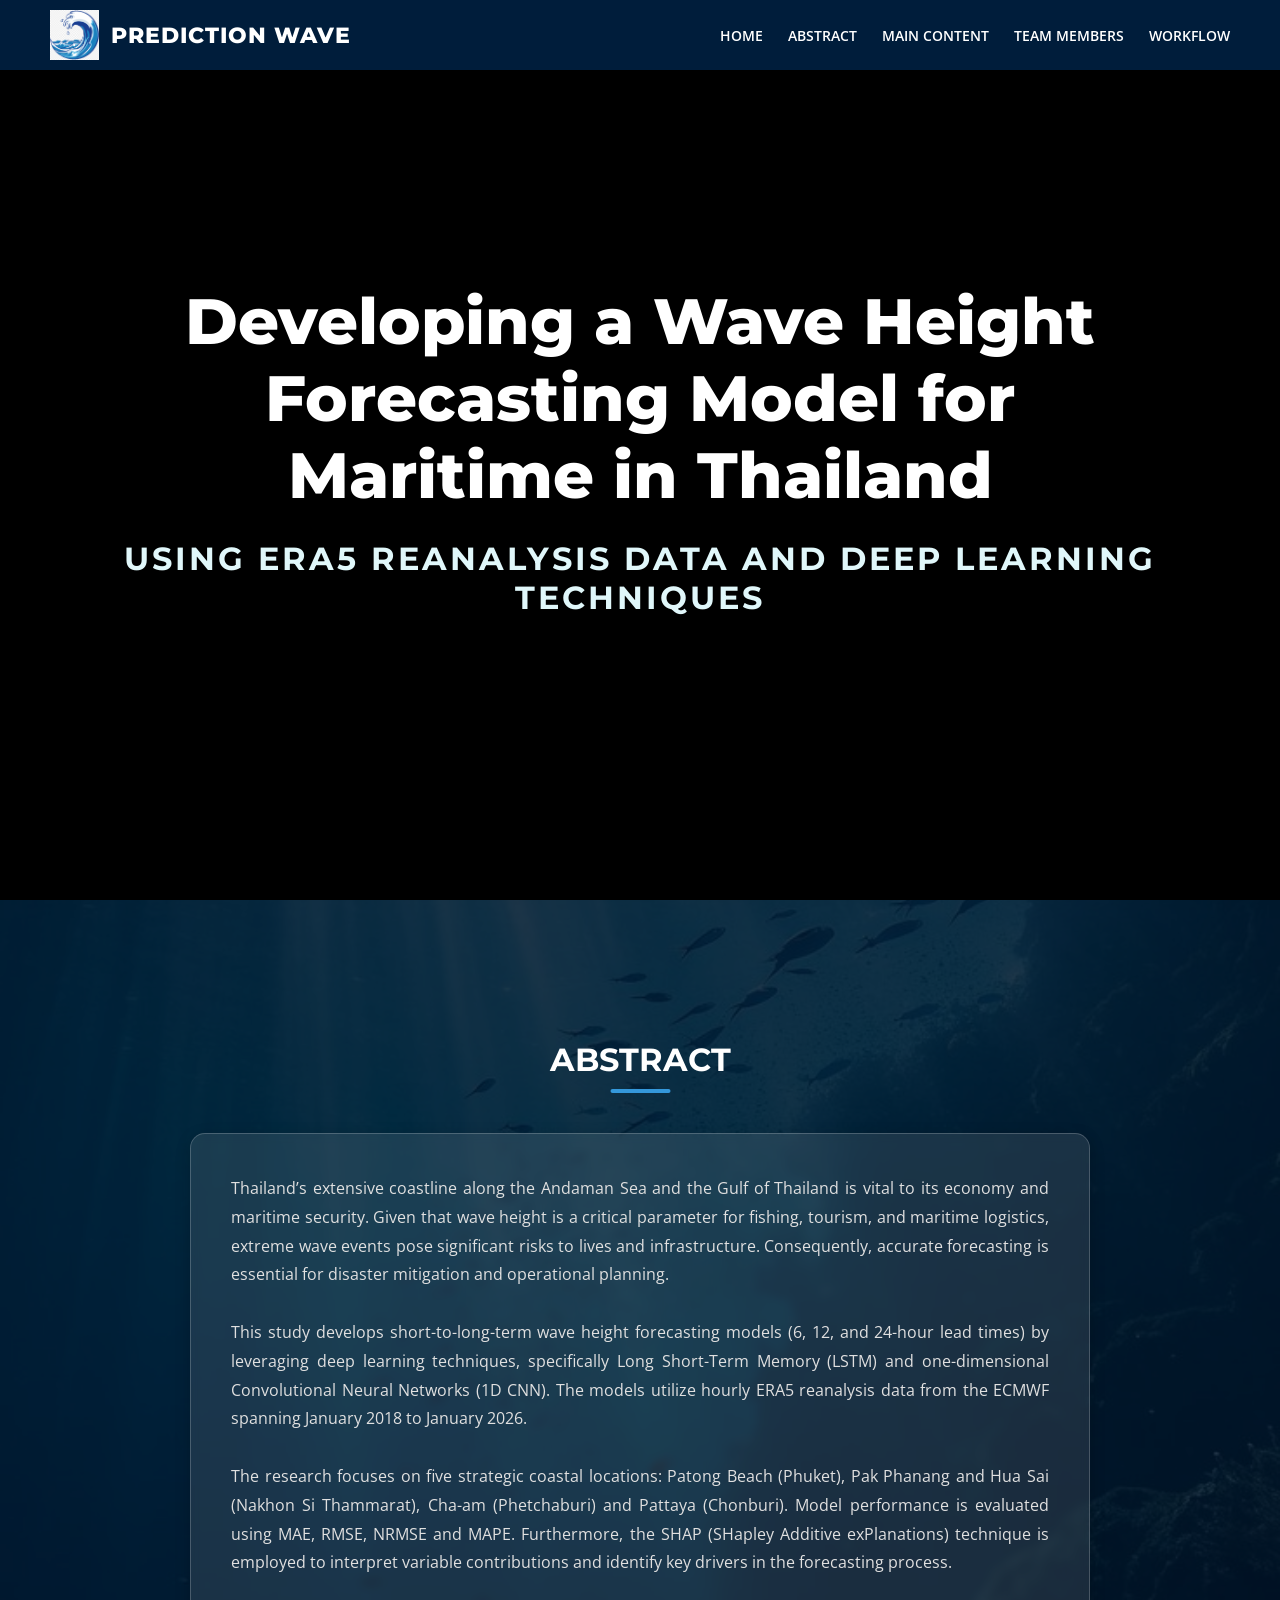
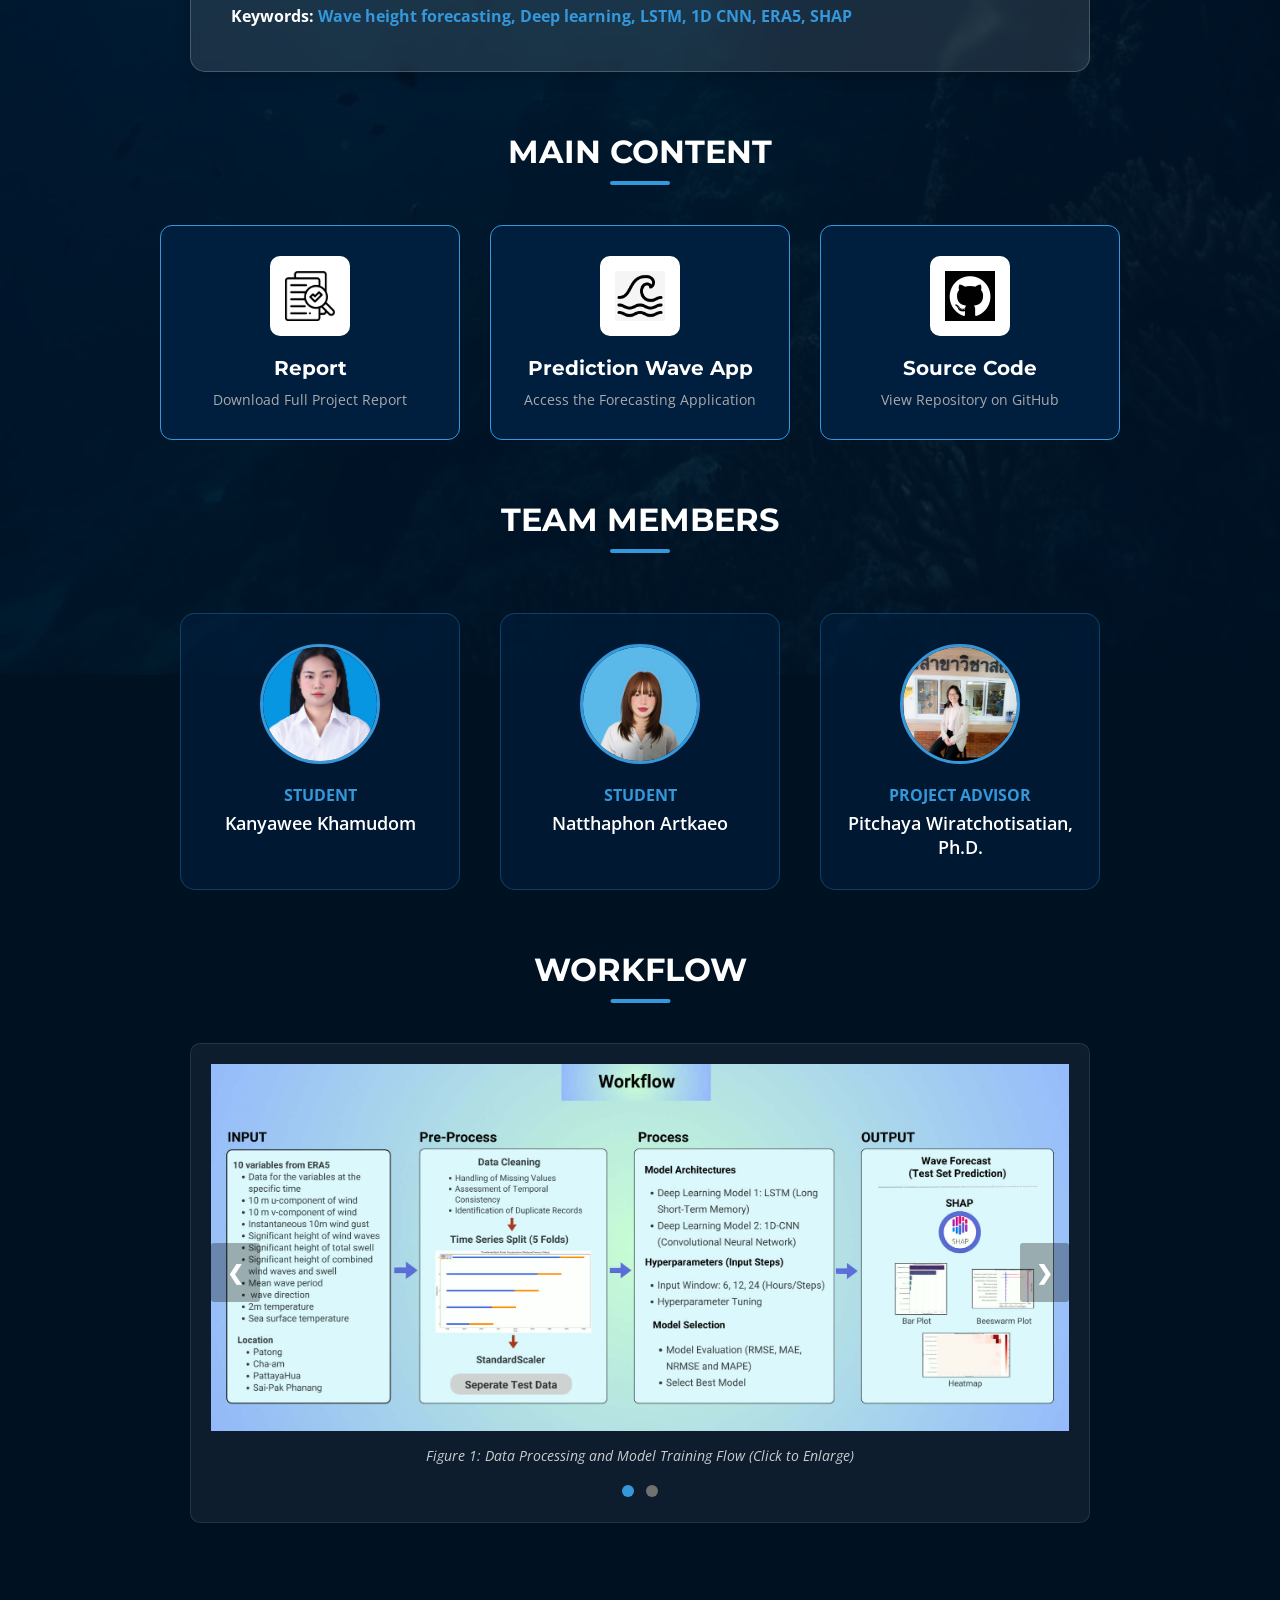
==== index.html @ abeac277 "Add files via upload" ====
<!DOCTYPE html>
<html lang="en">
<head>
    <meta charset="UTF-8">
    <meta name="viewport" content="width=device-width, initial-scale=1.0">
    <title>Wave Forecasting Model</title>
    <link href="https://fonts.googleapis.com/css2?family=Montserrat:wght@700;800&family=Open+Sans:wght@300;400;600;700&display=swap" rel="stylesheet">
    <link rel="stylesheet" href="style.css">
</head>
<body>

    <nav class="navbar">
        <a href="#home" class="logo-container">
            <img src="picture/logo.png" alt="Logo" class="nav-logo" style="height: 50px; width: auto;">
            <span class="logo-text">Prediction Wave</span>
        </a>
        <div class="nav-links">
            <a href="#home">Home</a>
            <a href="#abstract">Abstract</a>
            <a href="#main-resources">Main Content</a>
            <a href="#team">Team Members</a>
            <a href="#workflow">Workflow</a>
        </div>
    </nav>

    <section id="home" class="hero-section">
        <video autoplay muted loop playsinline class="back-video">
            <source src="picture/cover_video.mp4" type="video/mp4">
        </video>
        <div class="overlay"></div>
        <div class="hero-content">
            <h1>Developing a Wave Height<br>Forecasting Model for<br>Maritime in Thailand</h1>
            <p>USING ERA5 REANALYSIS DATA AND DEEP LEARNING TECHNIQUES</p>
        </div>
    </section>

    <div class="content-container">
        
        <h2 id="abstract" class="section-title">Abstract</h2>
        <div class="abstract-box">
            <p>
                Thailand’s extensive coastline along the Andaman Sea and the Gulf of Thailand is vital to its economy and maritime security. Given that wave height is a critical parameter for fishing, tourism, and maritime logistics, extreme wave events pose significant risks to lives and infrastructure. Consequently, accurate forecasting is essential for disaster mitigation and operational planning.
                <br><br>
                This study develops short-to-long-term wave height forecasting models (6, 12, and 24-hour lead times) by leveraging deep learning techniques, specifically Long Short-Term Memory (LSTM) and one-dimensional Convolutional Neural Networks (1D CNN). The models utilize hourly ERA5 reanalysis data from the ECMWF spanning January 2018 to January 2026.
                <br><br>
                The research focuses on five strategic coastal locations: Patong Beach (Phuket), Pak Phanang and Hua Sai (Nakhon Si Thammarat), Cha-am (Phetchaburi) and Pattaya (Chonburi). Model performance is evaluated using MAE, RMSE, NRMSE and MAPE. Furthermore, the SHAP (SHapley Additive exPlanations) technique is employed to interpret variable contributions and identify key drivers in the forecasting process.
            </p>
            <p style="margin-top: 25px; color: #3498db; font-weight: 700;">
                <span style="color: #fff;">Keywords:</span> Wave height forecasting, Deep learning, LSTM, 1D CNN, ERA5, SHAP
            </p>
        </div>

        <h2 id="main-resources" class="section-title">Main Content</h2>
        <div class="resource-container">
            <a href="https://drive.google.com/drive/folders/1Zz6LrvlHGG31Pmmuqsg2AC8kvUGBqj5h?usp=drive_link" target="_blank" class="resource-box">
                <div class="icon-wrapper"><img src="picture/report.jpg" alt="Report" class="icon-img" style="width: 50px;"></div>
                <h3>Report</h3>
                <p>Download Full Project Report</p>
            </a>
            <a href="javascript:void(0);" onclick="alert('Prediction Wave App is coming soon!');" class="resource-box">
                <div class="icon-wrapper"><img src="picture/app.jpg" alt="App" class="icon-img" style="width: 50px;"></div>
                <h3>Prediction Wave App</h3>
                <p>Access the Forecasting Application</p>
            </a>
            <a href="https://github.com/natthaphonmint/wave_height_forecasting" target="_blank" class="resource-box">
                <div class="icon-wrapper"><img src="picture/code.jpg" alt="Source Code" class="icon-img" style="width: 50px;"></div>
                <h3>Source Code</h3>
                <p>View Repository on GitHub</p>
            </a>
        </div>

        <h2 id="team" class="section-title">Team Members</h2>
        <div class="team-container">
            
            <a href="https://github.com/Kanyaweekh" target="_blank" class="member-card">
                <div class="img-circle"><img src="picture/m1.jpg" alt="Kanyawee"></div>
                <h3 class="role-blue">Student</h3>
                <p class="name-white">Kanyawee Khamudom</p>
            </a>

            <a href="https://github.com/natthaphonmint" target="_blank" class="member-card">
                <div class="img-circle"><img src="picture/m2.jpg" alt="Natthaphon"></div>
                <h3 class="role-blue">Student</h3>
                <p class="name-white">Natthaphon Artkaeo</p>
            </a>

            <a href="javascript:void(0);" onclick="alert('Profile is coming soon!');" class="member-card">
                <div class="img-circle"><img src="picture/m3.jpg" alt="Pitchaya"></div>
                <h3 class="role-blue">Project Advisor</h3> 
                <p class="name-white">Pitchaya Wiratchotisatian, Ph.D.</p>
            </a>

        </div>

        <h2 id="workflow" class="section-title">Workflow</h2>
        <div class="workflow-slider">
            <div class="slider-container">
                <div class="slide fade">
                    <img src="picture/flow1.jpg" style="width:100%; cursor: pointer;" onclick="openModal(this)" alt="Figure 1: Data Processing and Model Training Flow">
                    <div class="caption">Figure 1: Data Processing and Model Training Flow (Click to Enlarge)</div>
                </div>
                <div class="slide fade">
                    <img src="picture/flow2.jpg" style="width:100%; cursor: pointer;" onclick="openModal(this)" alt="Figure 2: System Architecture and Deployment">
                    <div class="caption">Figure 2: System Architecture and Deployment (Click to Enlarge)</div>
                </div>
                <a class="prev" onclick="plusSlides(-1)">&#10094;</a>
                <a class="next" onclick="plusSlides(1)">&#10095;</a>
            </div>
            <div style="text-align:center; margin-top: 15px;">
                <span class="dot" onclick="currentSlide(1)"></span> 
                <span class="dot" onclick="currentSlide(2)"></span> 
            </div>
        </div>
        <div style="height: 100px;"></div>
    </div>

    <div id="myModal" class="modal">
      <span class="close" onclick="closeModal()">&times;</span>
      <img class="modal-content" id="img01">
      <div id="caption-text"></div>
    </div>

    <img src="picture/jellyfish.jpg" class="jellyfish jelly-1" alt="Jellyfish" style="width: 120px; position: fixed;">
    <img src="picture/jellyfish.jpg" class="jellyfish jelly-2" alt="Jellyfish" style="width: 120px; position: fixed;">

    <script>
        let slideIndex = 0;
        let timer;
        showSlidesAuto();

        function showSlidesAuto() {
            let i;
            let slides = document.getElementsByClassName("slide");
            let dots = document.getElementsByClassName("dot");
            for (i = 0; i < slides.length; i++) { slides[i].style.display = "none"; }
            slideIndex++;
            if (slideIndex > slides.length) {slideIndex = 1}    
            for (i = 0; i < dots.length; i++) { dots[i].className = dots[i].className.replace(" active", ""); }
            if(slides.length > 0) {
                slides[slideIndex-1].style.display = "block";  
                dots[slideIndex-1].className += " active";
            }
            timer = setTimeout(showSlidesAuto, 5000); // Change image every 5 seconds
        }

        function plusSlides(n) {
            clearTimeout(timer); 
            showSlidesManual(slideIndex += n);
        }

        function currentSlide(n) {
            clearTimeout(timer); 
            showSlidesManual(slideIndex = n);
        }

        function showSlidesManual(n) {
            let i;
            let slides = document.getElementsByClassName("slide");
            let dots = document.getElementsByClassName("dot");
            if (n > slides.length) {slideIndex = 1}    
            if (n < 1) {slideIndex = slides.length}
            for (i = 0; i < slides.length; i++) { slides[i].style.display = "none"; }
            for (i = 0; i < dots.length; i++) { dots[i].className = dots[i].className.replace(" active", ""); }
            slides[slideIndex-1].style.display = "block";  
            dots[slideIndex-1].className += " active";
            timer = setTimeout(showSlidesAuto, 5000); 
        }

        // Modal Logic
        function openModal(element) {
            clearTimeout(timer); // Pause slider when modal is open
            var modal = document.getElementById("myModal");
            var modalImg = document.getElementById("img01");
            var captionText = document.getElementById("caption-text");
            modal.style.display = "block";
            modalImg.src = element.src;
            captionText.innerHTML = element.alt;
        }

        function closeModal() {
            document.getElementById("myModal").style.display = "none";
            timer = setTimeout(showSlidesAuto, 2000); // Resume slider
        }

        // Close modal when clicking outside image
        window.onclick = function(event) {
            var modal = document.getElementById("myModal");
            if (event.target == modal) {
                closeModal();
            }
        }
    </script>
</body>
</html>
---- style.css ----
/* --- 1. RESET & GLOBAL FONTS --- */
* {
    margin: 0;
    padding: 0;
    box-sizing: border-box;
    scroll-behavior: smooth;
}

body {
    font-family: 'Open Sans', sans-serif;
    background: #000;
    color: #fff;
    overflow-x: hidden; /* ป้องกันสกรอลล์แนวนอน */
}

/* --- 2. NAVBAR (เมนูด้านบน) --- */
.navbar {
    position: fixed;
    top: 0;
    width: 100%;
    padding: 10px 50px;
    display: flex;
    justify-content: space-between;
    align-items: center;
    background: rgba(0, 31, 63, 0.95); /* สีพื้นหลังเมนู */
    backdrop-filter: blur(10px);
    z-index: 1000; /* อยู่เหนือเนื้อหาปกติ แต่อยู่ใต้ Modal */
    box-shadow: 0 2px 10px rgba(0,0,0,0.3);
}

.logo-container {
    display: flex;
    align-items: center;
    text-decoration: none;
}

.nav-logo {
    height: 40px; /* บังคับความสูงโลโก้ใน CSS อีกทาง */
    width: auto;
    margin-right: 12px;
}

.logo-text {
    font-size: 22px;
    font-weight: 800;
    font-family: 'Montserrat', sans-serif;
    text-transform: uppercase;
    letter-spacing: 1px;
    color: #fff;
}

.nav-links {
    display: flex;
    gap: 25px;
}

.nav-links a {
    color: #fff;
    text-decoration: none;
    font-size: 14px;
    font-weight: 600;
    text-transform: uppercase;
    transition: color 0.3s;
}

.nav-links a:hover {
    color: #3498db;
}

/* --- 3. HERO SECTION (วิดีโอหน้าแรก) --- */
.hero-section {
    position: relative;
    width: 100%;
    height: 100vh;
    display: flex;
    justify-content: center;
    align-items: center;
    overflow: hidden;
}

.back-video {
    position: absolute;
    right: 0; bottom: 0;
    min-width: 100%; min-height: 100%;
    z-index: -1;
    object-fit: cover;
}

.overlay {
    position: absolute;
    top: 0; left: 0;
    width: 100%; height: 100%;
    background: rgba(0, 0, 0, 0.4); 
    z-index: 0;
}

.hero-content {
    position: relative;
    z-index: 1;
    text-align: center;
    padding: 0 20px;
    max-width: 1200px;
}

.hero-content h1 {
    font-family: 'Montserrat', sans-serif;
    font-size: 64px; 
    font-weight: 800;
    line-height: 1.2;
    margin-bottom: 25px;
    text-shadow: 3px 3px 15px rgba(0,0,0,0.6);
}

.hero-content p {
    font-family: 'Montserrat', sans-serif;
    font-size: 32px; 
    font-weight: 700;
    letter-spacing: 3px;
    margin-top: 15px;
    opacity: 1;
    text-shadow: 2px 2px 10px rgba(0,0,0,0.8);
    color: #e0f7fa;
}

/* --- 4. CONTENT CONTAINER (พื้นหลังใต้น้ำ) --- */
.content-container {
    position: relative;
    background: url('picture/underwater.jpg') no-repeat center top; /* Path รูปพื้นหลัง */
    background-size: cover;
    background-attachment: fixed;
    padding: 80px 50px;
    min-height: 100vh;
}

.content-container::before {
    content: '';
    position: absolute;
    top: 0; left: 0;
    width: 100%; height: 100%;
    background: rgba(0, 20, 40, 0.85); /* สีทับหน้าให้มืดลง */
    z-index: 0;
}

.content-container > * { position: relative; z-index: 1; }

/* --- 5. HEADINGS (หัวข้อ) --- */
.section-title {
    text-align: center;
    font-family: 'Montserrat', sans-serif;
    font-size: 32px;
    margin-bottom: 40px;
    margin-top: 60px;
    text-transform: uppercase;
    position: relative;
    display: inline-block;
    left: 50%;
    transform: translateX(-50%);
}

.section-title::after {
    content: '';
    display: block;
    width: 60px; height: 4px;
    background: #3498db;
    margin: 10px auto 0;
    border-radius: 2px;
}

/* --- 6. ABSTRACT BOX --- */
.abstract-box {
    max-width: 900px;
    margin: 0 auto;
    background: rgba(255, 255, 255, 0.1);
    backdrop-filter: blur(5px);
    padding: 40px;
    border-radius: 15px;
    box-shadow: 0 4px 15px rgba(0,0,0,0.2);
    border: 1px solid rgba(255, 255, 255, 0.2);
}
.abstract-box p {
    font-size: 16px;
    line-height: 1.8;
    color: #e0e0e0;
    text-align: justify;
}

/* --- 7. MAIN CONTENT (กล่อง Download/Link) --- */
.resource-container {
    display: flex;
    justify-content: center;
    gap: 30px;
    flex-wrap: wrap;
    max-width: 1100px;
    margin: 0 auto;
}
.resource-box {
    background: #001f3f;
    width: 300px;
    padding: 30px 20px;
    border-radius: 12px;
    text-align: center;
    text-decoration: none;
    color: #fff;
    transition: transform 0.3s, box-shadow 0.3s;
    border: 1px solid #3498db;
    display: flex;
    flex-direction: column;
    align-items: center;
}
.resource-box:hover {
    transform: translateY(-5px);
    box-shadow: 0 10px 20px rgba(52, 152, 219, 0.3);
    background: #002b55;
}
.icon-wrapper {
    width: 80px; height: 80px;
    margin-bottom: 20px;
    background: #fff;
    border-radius: 10px;
    display: flex;
    justify-content: center;
    align-items: center;
    overflow: hidden;
}
.icon-img { width: 50px; height: auto; }
.resource-box h3 { font-size: 20px; margin-bottom: 10px; font-family: 'Montserrat', sans-serif; }
.resource-box p { font-size: 14px; color: #aaa; }

/* --- 8. TEAM MEMBERS --- */
.team-container {
    display: flex;
    justify-content: center;
    gap: 40px;
    flex-wrap: wrap;
    margin-top: 20px;
}
.member-card {
    width: 280px;
    background: rgba(0, 31, 63, 0.6);
    border-radius: 15px;
    padding: 30px 20px;
    text-align: center;
    text-decoration: none;
    transition: transform 0.3s;
    border: 1px solid rgba(52, 152, 219, 0.3);
}
.member-card:hover { transform: translateY(-5px); background: rgba(0, 31, 63, 0.8); }
.img-circle {
    width: 120px; height: 120px;
    border-radius: 50%;
    overflow: hidden;
    margin: 0 auto 20px;
    border: 3px solid #3498db;
}
.img-circle img { width: 100%; height: 100%; object-fit: cover; }
.role-blue { color: #3498db; font-size: 16px; font-weight: 700; margin-bottom: 5px; text-transform: uppercase; }
.name-white { color: #fff; font-size: 18px; font-weight: 600; }

/* --- 9. WORKFLOW SLIDER --- */
.workflow-slider {
    max-width: 900px; margin: 0 auto;
    position: relative;
    background: rgba(255,255,255,0.05);
    padding: 20px;
    border-radius: 10px;
    border: 1px solid rgba(255,255,255,0.1);
}
.slider-container { position: relative; width: 100%; }
.slide { display: none; text-align: center; }
.caption { margin-top: 10px; font-style: italic; color: #ccc; font-size: 14px; }
.prev, .next {
    cursor: pointer;
    position: absolute; top: 50%;
    width: auto; margin-top: -22px;
    padding: 16px;
    color: white; font-weight: bold; font-size: 20px;
    transition: 0.3s ease;
    border-radius: 3px;
    user-select: none;
    background-color: rgba(0,0,0,0.3);
}
.next { right: 0; }
.prev { left: 0; }
.prev:hover, .next:hover { background-color: rgba(52, 152, 219, 0.8); }
.dot {
    cursor: pointer; height: 12px; width: 12px;
    margin: 0 4px;
    background-color: #717171;
    border-radius: 50%;
    display: inline-block;
    transition: background-color 0.3s;
}
.active, .dot:hover { background-color: #3498db; }
.fade { animation-name: fade; animation-duration: 1.5s; }
@keyframes fade { from {opacity: .4} to {opacity: 1} }

/* --- 10. MODAL (POP-UP รูปภาพ) --- */
/* แก้ไขล่าสุด: ปรับ z-index และขนาดให้ถูกต้อง */
.modal {
    display: none; 
    position: fixed; 
    z-index: 99999; /* 🔥 เลขเยอะๆ เพื่อให้อยู่บนสุด ทับเมนู Navbar */
    padding-top: 30px; 
    left: 0; top: 0;
    width: 100%; height: 100%;
    overflow: auto;
    background-color: rgba(0,0,0,0.95); /* สีพื้นหลังมืดๆ */
    backdrop-filter: blur(5px);
}

.modal-content {
    margin: auto; 
    display: block;
    width: auto; 
    max-width: 90%; 
    max-height: 85vh; /* 🔥 จำกัดความสูงรูปไม่ให้เกินจอ */
    object-fit: contain;
    border-radius: 8px;
    box-shadow: 0 0 30px rgba(0,0,0,0.5);
    border: 2px solid #333;
}

#caption-text {
    margin: auto; 
    display: block; 
    width: 80%;
    text-align: center; 
    color: #fff;
    padding: 15px 0; 
    font-size: 16px;
    font-family: 'Montserrat', sans-serif;
    letter-spacing: 1px;
}

/* ปุ่มปิด (X) */
.close {
    position: fixed; /* ลอยอยู่ติดหน้าจอ ไม่เลื่อนตาม */
    top: 20px; 
    right: 30px;
    color: #fff; 
    font-size: 35px;
    font-weight: bold; 
    cursor: pointer;
    z-index: 100000; /* อยู่เหนือรูปภาพ */
    background: rgba(255, 255, 255, 0.1);
    width: 50px; height: 50px;
    line-height: 50px;
    text-align: center;
    border-radius: 50%;
    transition: 0.3s;
}

.close:hover { 
    color: #fff; 
    background: #e74c3c; /* เมาส์ชี้เป็นสีแดง */
    transform: rotate(90deg);
}

/* --- 11. JELLYFISH ANIMATION (แมงกะพรุน) --- */
.jellyfish {
    position: fixed;
    width: 120px;
    opacity: 0.7;
    pointer-events: none;
    z-index: 10;
    filter: drop-shadow(0 0 10px rgba(100, 200, 255, 0.5));
    mix-blend-mode: multiply; 
}

.jelly-1 {
    bottom: 10%;
    left: -150px;
    animation: swimRight 25s linear infinite;
}

.jelly-2 {
    top: 20%;
    right: -150px;
    animation: swimLeft 30s linear infinite;
    animation-delay: 2s;
}

@keyframes swimRight {
    0% { left: -150px; transform: translateY(0) rotate(0deg); }
    25% { transform: translateY(-30px) rotate(5deg); }
    50% { transform: translateY(0) rotate(0deg); }
    75% { transform: translateY(30px) rotate(-5deg); }
    100% { left: 100vw; transform: translateY(0); } 
}

@keyframes swimLeft {
    0% { right: -150px; transform: translateY(0) rotate(0deg); }
    25% { transform: translateY(40px) rotate(-5deg); }
    50% { transform: translateY(0) rotate(0deg); }
    75% { transform: translateY(-40px) rotate(5deg); }
    100% { right: 100vw; transform: translateY(0); }
}

/* --- 12. RESPONSIVE DESIGN (สำหรับมือถือ) --- */
@media screen and (max-width: 768px) {
    .jellyfish { display: none; /* ซ่อนแมงกะพรุนในมือถือ */ }
    
    .navbar { padding: 15px; flex-direction: column; gap: 10px; }
    .hero-content h1 { font-size: 36px; } 
    .hero-content p { font-size: 18px; }  
    
    .resource-container, .team-container { flex-direction: column; align-items: center; }
    
    .modal-content { width: 95%; max-height: 70vh; margin-top: 20%; }
    .close { top: 10px; right: 10px; width: 40px; height: 40px; line-height: 40px; font-size: 25px; }
}
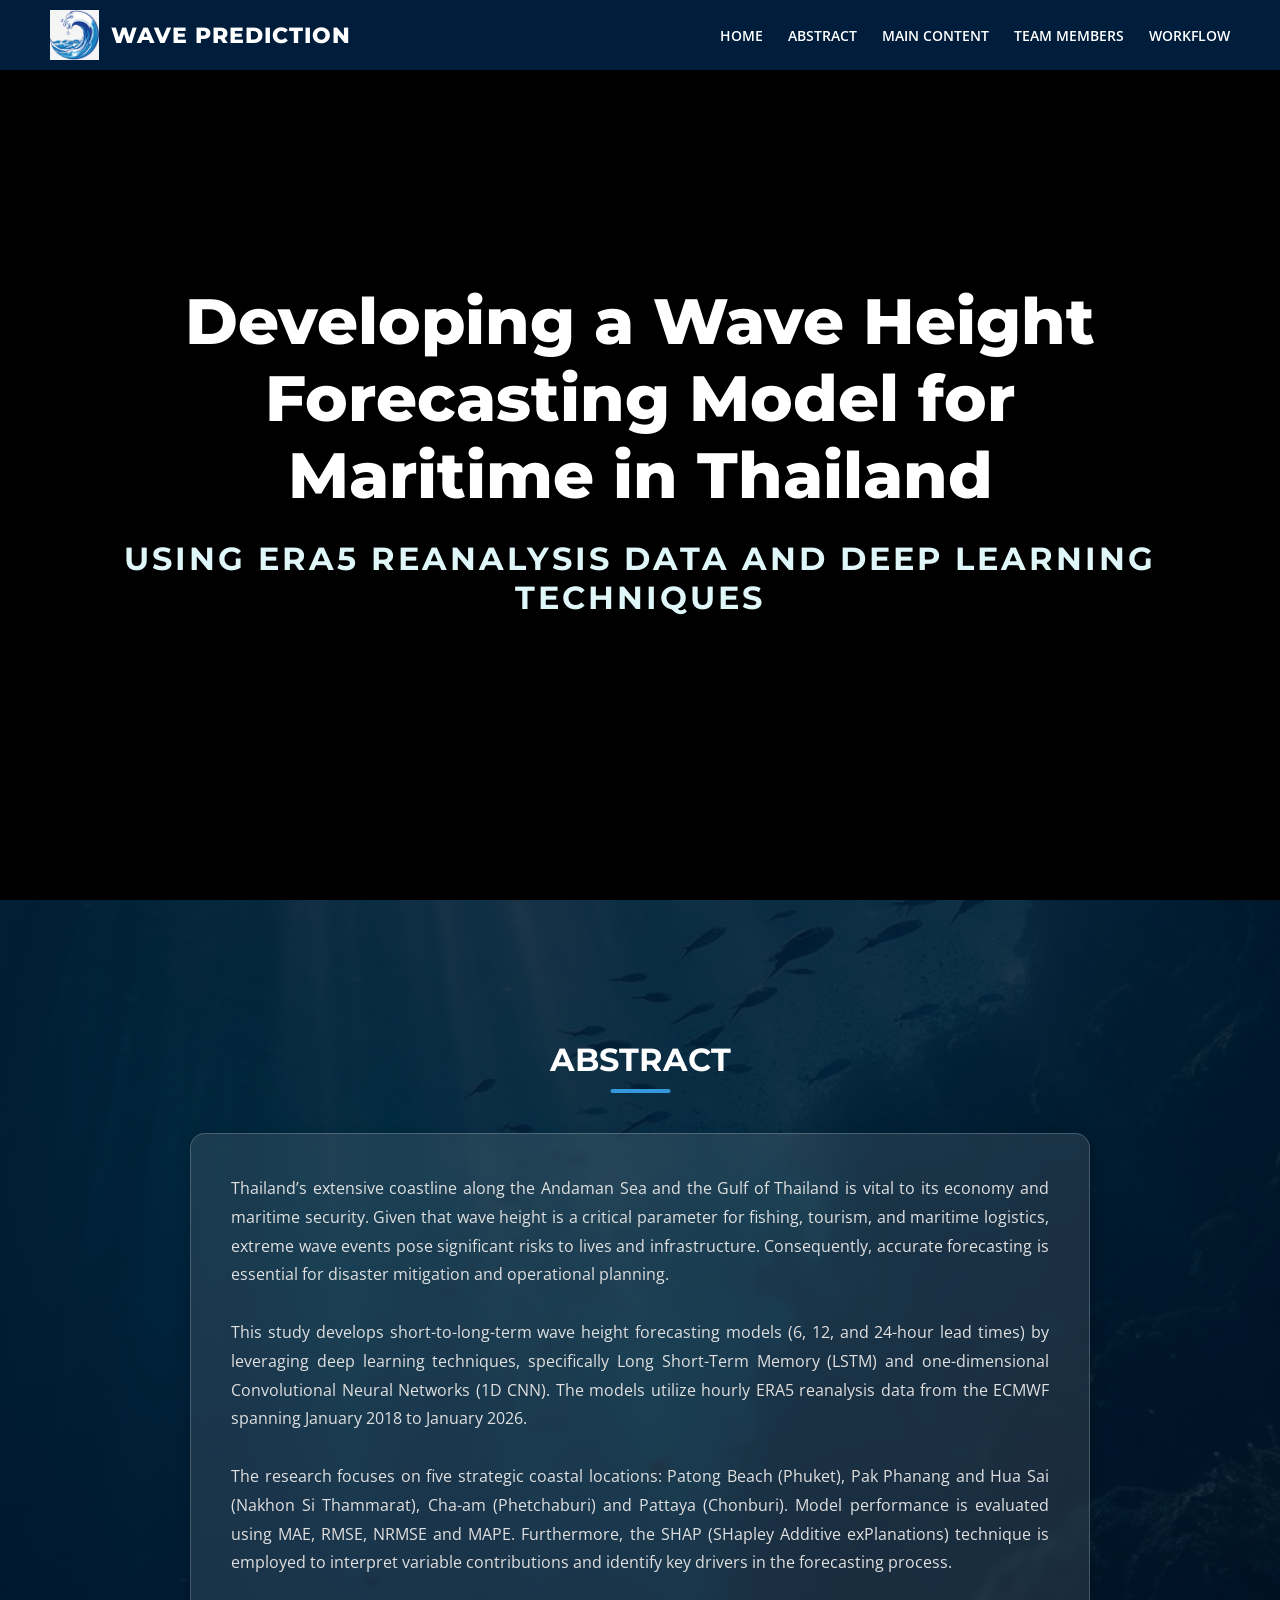
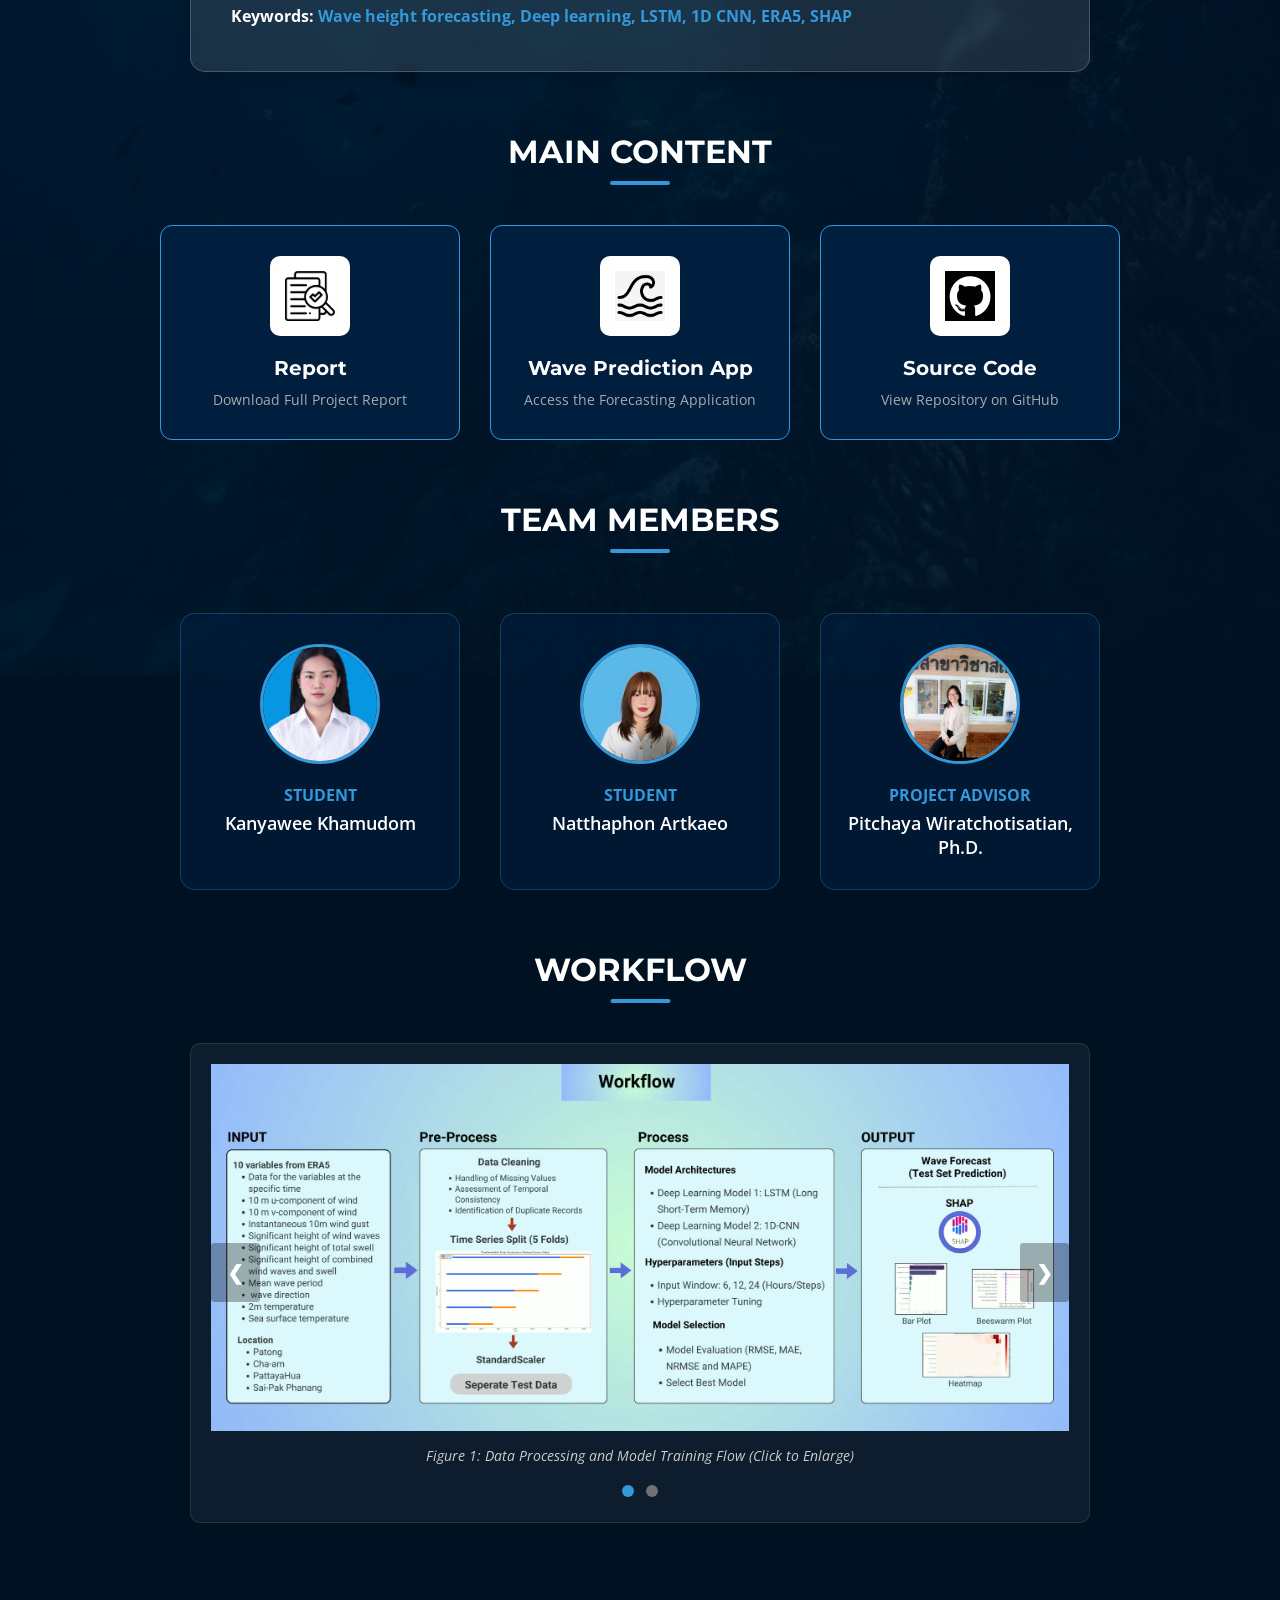
==== commit e13e1e65: "Update index.html" ====
--- a/index.html
+++ b/index.html
@@ -12,7 +12,7 @@
     <nav class="navbar">
         <a href="#home" class="logo-container">
             <img src="picture/logo.png" alt="Logo" class="nav-logo" style="height: 50px; width: auto;">
-            <span class="logo-text">Prediction Wave</span>
+            <span class="logo-text">Wave Prediction</span>
         </a>
         <div class="nav-links">
             <a href="#home">Home</a>
@@ -52,17 +52,20 @@
 
         <h2 id="main-resources" class="section-title">Main Content</h2>
         <div class="resource-container">
-            <a href="https://drive.google.com/drive/folders/1Zz6LrvlHGG31Pmmuqsg2AC8kvUGBqj5h?usp=drive_link" target="_blank" class="resource-box">
+            
+            <a href="https://drive.google.com/file/d/18jug6UPQrMEn8l29cZK-k1yUm43drbcG/view?usp=sharing" target="_blank" class="resource-box">
                 <div class="icon-wrapper"><img src="picture/report.jpg" alt="Report" class="icon-img" style="width: 50px;"></div>
                 <h3>Report</h3>
                 <p>Download Full Project Report</p>
             </a>
-            <a href="javascript:void(0);" onclick="alert('Prediction Wave App is coming soon!');" class="resource-box">
+            
+            <a href="https://natthaphonmint.github.io/wave_prediction/" target="_blank" class="resource-box">
                 <div class="icon-wrapper"><img src="picture/app.jpg" alt="App" class="icon-img" style="width: 50px;"></div>
-                <h3>Prediction Wave App</h3>
+                <h3> Wave Prediction App</h3>
                 <p>Access the Forecasting Application</p>
             </a>
-            <a href="https://github.com/natthaphonmint/wave_height_forecasting" target="_blank" class="resource-box">
+
+            <a href="https://github.com/natthaphonmint/wave_prediction" target="_blank" class="resource-box">
                 <div class="icon-wrapper"><img src="picture/code.jpg" alt="Source Code" class="icon-img" style="width: 50px;"></div>
                 <h3>Source Code</h3>
                 <p>View Repository on GitHub</p>
@@ -84,7 +87,7 @@
                 <p class="name-white">Natthaphon Artkaeo</p>
             </a>
 
-            <a href="javascript:void(0);" onclick="alert('Profile is coming soon!');" class="member-card">
+            <a href="https://scholar.google.com/citations?hl=th&user=_WZ5XZoAAAAJ" target="_blank" class="member-card">
                 <div class="img-circle"><img src="picture/m3.jpg" alt="Pitchaya"></div>
                 <h3 class="role-blue">Project Advisor</h3> 
                 <p class="name-white">Pitchaya Wiratchotisatian, Ph.D.</p>
@@ -140,7 +143,7 @@
                 slides[slideIndex-1].style.display = "block";  
                 dots[slideIndex-1].className += " active";
             }
-            timer = setTimeout(showSlidesAuto, 5000); // Change image every 5 seconds
+            timer = setTimeout(showSlidesAuto, 5000); 
         }
 
         function plusSlides(n) {
@@ -166,9 +169,8 @@
             timer = setTimeout(showSlidesAuto, 5000); 
         }
 
-        // Modal Logic
         function openModal(element) {
-            clearTimeout(timer); // Pause slider when modal is open
+            clearTimeout(timer); 
             var modal = document.getElementById("myModal");
             var modalImg = document.getElementById("img01");
             var captionText = document.getElementById("caption-text");
@@ -179,10 +181,9 @@
 
         function closeModal() {
             document.getElementById("myModal").style.display = "none";
-            timer = setTimeout(showSlidesAuto, 2000); // Resume slider
+            timer = setTimeout(showSlidesAuto, 2000); 
         }
 
-        // Close modal when clicking outside image
         window.onclick = function(event) {
             var modal = document.getElementById("myModal");
             if (event.target == modal) {
@@ -191,4 +192,4 @@
         }
     </script>
 </body>
-</html>+</html>
